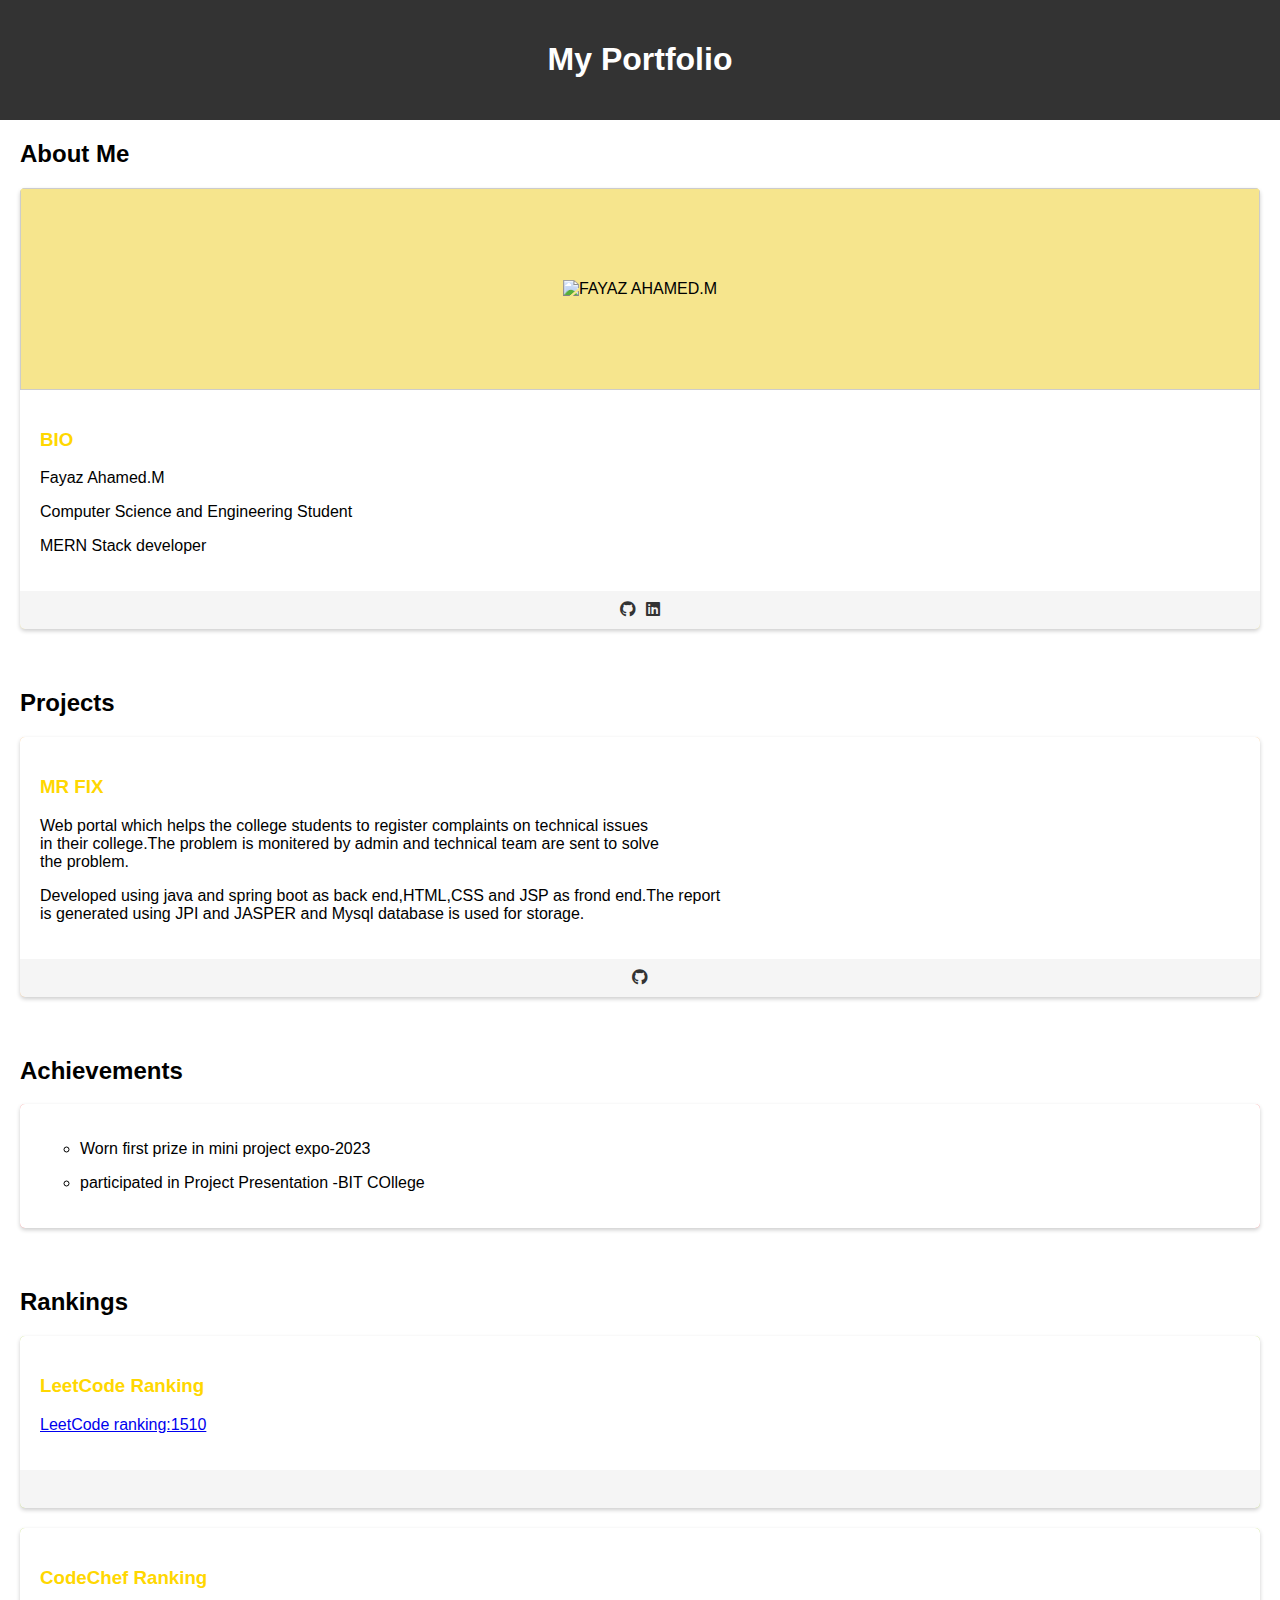
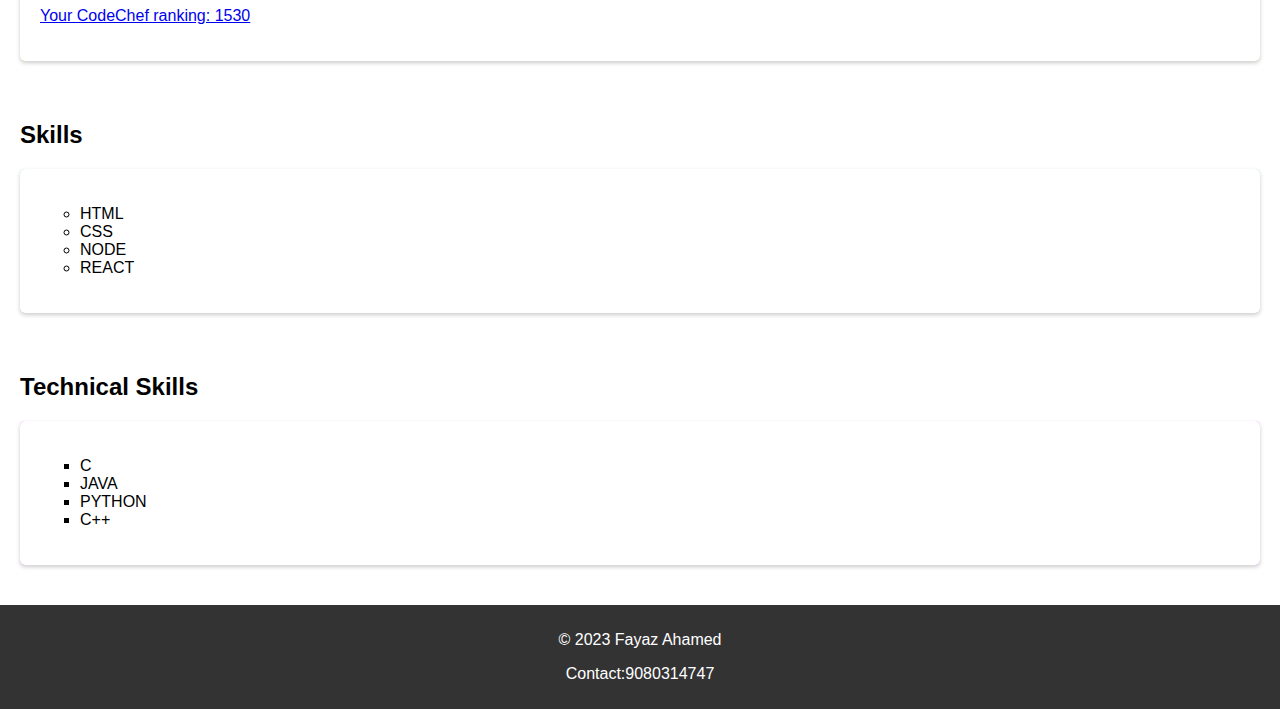
==== index.html @ 4125f0d0 "Update and rename redirect.html to index.html" ====
<!DOCTYPE html>
<html>

<head>
  <title>Portfolio</title>
  <link rel="stylesheet" type="text/css" href="redirect.css">
  <link rel="stylesheet" href="https://cdnjs.cloudflare.com/ajax/libs/font-awesome/5.15.3/css/all.min.css">
</head>

<body>
  <header>
    <h1>My Portfolio</h1>
  </header>

  <section id="about">
    <h2>About Me</h2>
    <div class="card card-about">
      <div class="image-box">
        <img src="C:/Users/DELL/Documents/portfolio/me..jpg" alt="FAYAZ AHAMED.M">
      </div>
      <div class="card-content">
        <h3 style="color:#FFD700;">BIO</h3>
        <p>Fayaz Ahamed.M</p>
        <p>Computer Science and Engineering Student</p>
        <p>MERN Stack developer</p>
      </div>
      <div class="card-icons">
        <a href="https://github.com/Fayaz20" target="_blank"><i class="fab fa-github"></i></a>
        <a href="https://www.linkedin.com/in/fayaz-ahamed-m-9b726a231/" target="_blank"><i
            class="fab fa-linkedin"></i></a>
      </div>
    </div>
  </section>

  <section id="projects">
    <h2>Projects</h2>
    <div class="card card-projects">
      <div class="card-content">
        <h3 style="color:#FFD700;">MR FIX</h3>
        <p>Web portal which helps the college students to register complaints on technical issues<br>
          in their college.The problem is monitered by admin and technical team are sent to solve<br>
          the problem.</p>

        <p>Developed using java and spring boot as back end,HTML,CSS and JSP as frond end.The report<br>
          is generated using JPI and JASPER and Mysql database is used for storage.</p>
      </div>
      <div class="card-icons">
        <a href="https://github.com/your-username/project1" target="_blank"><i class="fab fa-github"></i></a>
      </div>
    </div>
  </section>

  <section id="achievements">
    <h2>Achievements</h2>
    <div class="card card-achievements">
      <div class="card-content">
        <ul style="list-style-type:circle">
          <li>
            <p>Worn first prize in mini project expo-2023</p>
          </li>
          <li>
            <p>participated in Project Presentation -BIT COllege</p>
          </li>
        </ul>
      </div>
    </div>
  </section>

  <section id="rankings">
    <h2>Rankings</h2>
    <div class="card card-rankings">
      <div class="card-content">
        <h3 style="color:#FFD700;">LeetCode Ranking</h3>
        <a href="https://leetcode.com/user4713s/">
          <p>LeetCode ranking:1510</p>
        </a>
      </div>
      <div class="card-icons">
        <a href="https://leetcode.com/user4713s/" target="_blank"><i class="fab fa-leetcode"></i></a>
        <a href="https://www.codechef.com/users/secemcs_049" target="_blank"><i class="fab fa-CodeChef"></i></a>
      </div>
    </div>
    <div class="card card-rankings">
      <div class="card-content">
        <h3 style="color:#FFD700;">CodeChef Ranking</h3>
        <a href="https://www.codechef.com/users/secemcs_049">
          <p>Your CodeChef ranking: 1530</p>
        </a>
      </div>
    </div>
  </section>

  <section id="skills">
    <h2>Skills</h2>
    <div class="card card-skills">
      <div class="card-content">
        <ul style="list-style-type:circle">
          <li>HTML</li>
          <li>CSS</li>
          <li>NODE</li>
          <li>REACT</li>
        </ul>
      </div>
    </div>
  </section>

  <section id="languages">
    <h2>Technical Skills</h2>
    <div class="card card-languages">
      <div class="card-content">
        <ul style="list-style-type:square">
          <li>C</li>
          <li>JAVA</li>
          <li>PYTHON</li>
          <li>C++</li>
        </ul>
      </div>
    </div>
  </section>

  <footer>
    <p>&copy; 2023 Fayaz Ahamed</p>
    <p>Contact:9080314747</p>
  </footer>
</body>

</html>
---- redirect.css ----
/* style.css */

body {
  font-family: Arial, sans-serif;
  margin: 0;
  padding: 0;
}

header {
  background-color: #333;
  color: #fff;
  padding: 20px;
  text-align: center;
}

section {
  padding: 20px;
}

h2 {
  margin-top: 0;
}

.card {
  border: none;
  border-radius: 5px;
  box-shadow: 0 2px 4px rgba(0, 0, 0, 0.2);
  margin-bottom: 20px;
  overflow: hidden;
}

.card-content {
  padding: 20px;
  background-color: #fff;
}

.card-icons {
  display: flex;
  justify-content: center;
  align-items: center;
  background-color: #f5f5f5;
  padding: 10px;
  text-align: center;
}

.card-icons a {
  color: #333;
  margin: 0 5px;
}

.card-icons a:hover {
  color: #000;
}

.card-about {
  background-color: #f6e58d;
}

.card-projects {
  background-color: #ffbe76;
}

.card-achievements {
  background-color: #ff7979;
}

.card-rankings {
  background-color: #badc58;
}

.card-skills {
  background-color: #7ed6df;
}

.card-languages {
  background-color: #e056fd;
}

.image-box {
  display: flex;
  justify-content: center;
  align-items: center;
  background-color: #f6e58d;
  height: 200px;
  border: 1px solid #ccc;
  box-shadow: 0 2px 4px rgba(0, 0, 0, 0.2);
  overflow: hidden;
}

.image-box img {
  max-width: 100%;
  max-height: 100%;
  object-fit: cover;
}

footer {
  background-color: #333;
  color: #fff;
  padding: 10px;
  text-align: center;
}
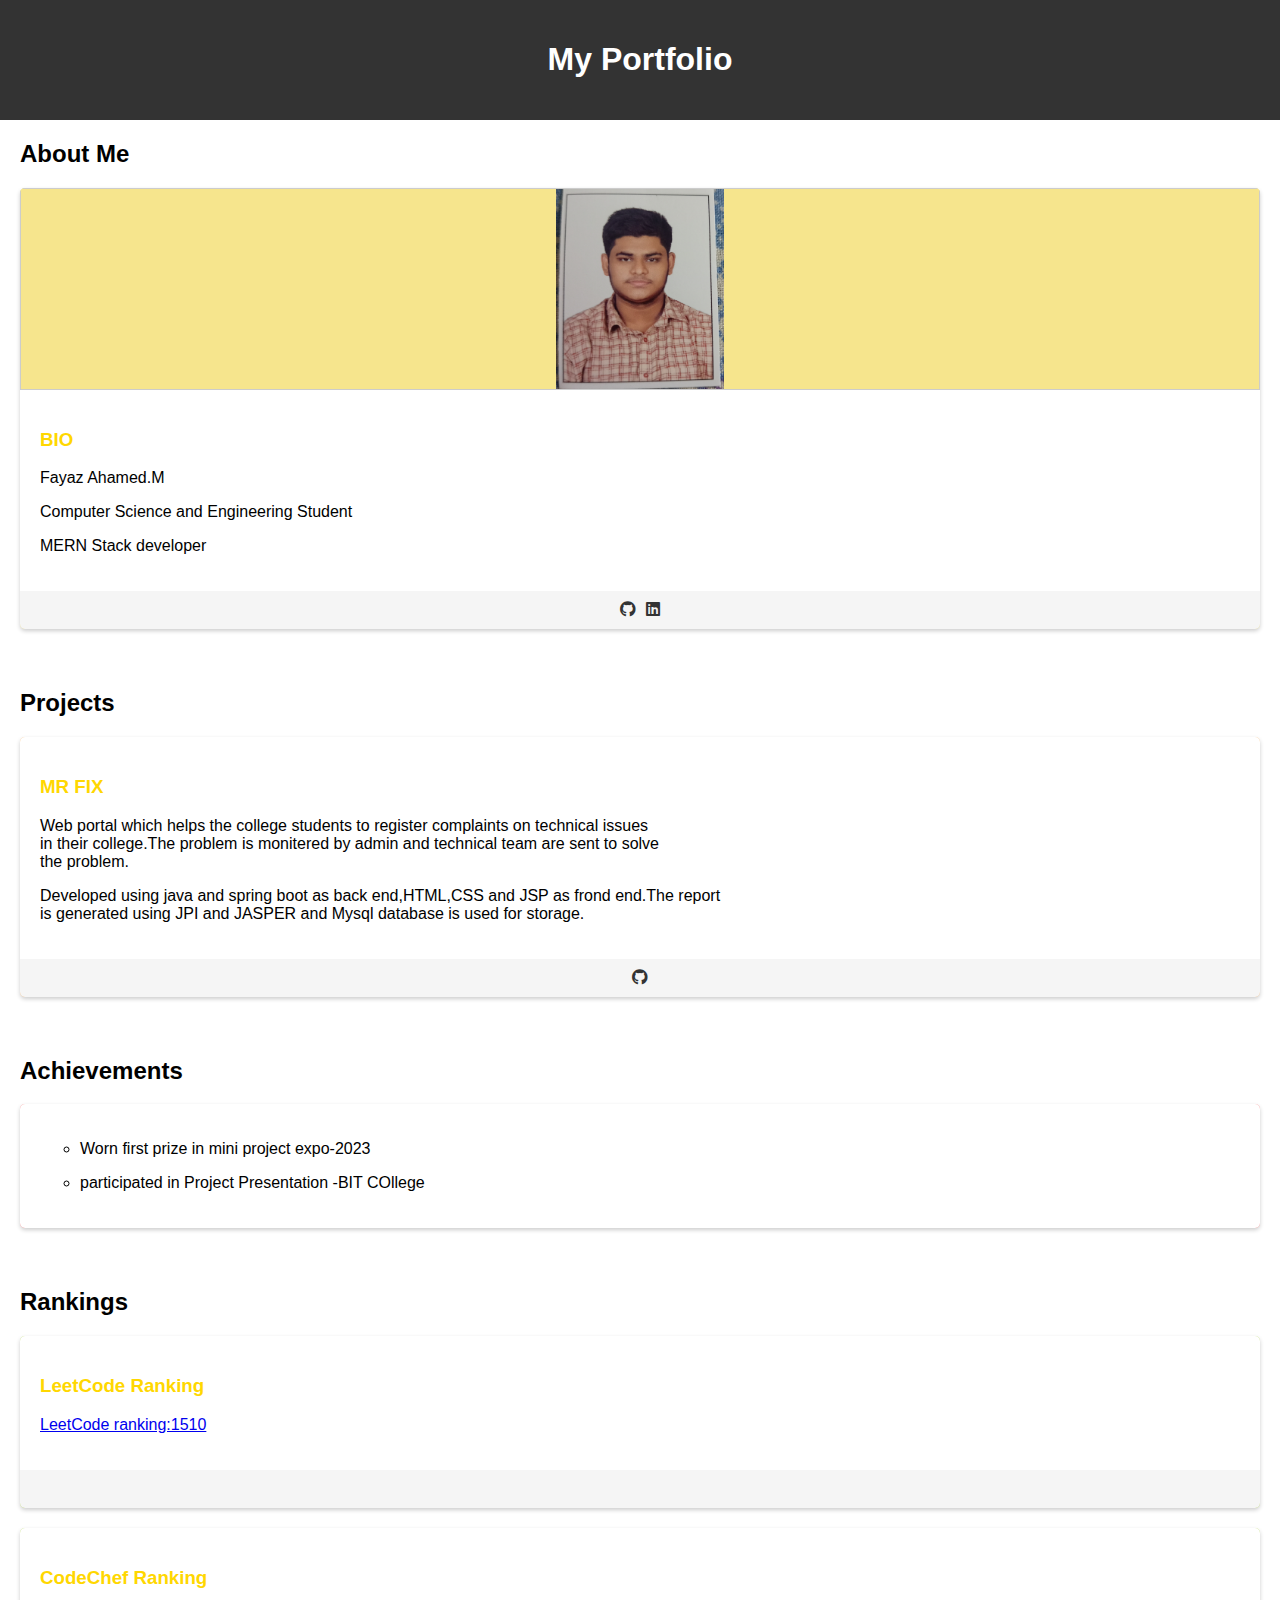
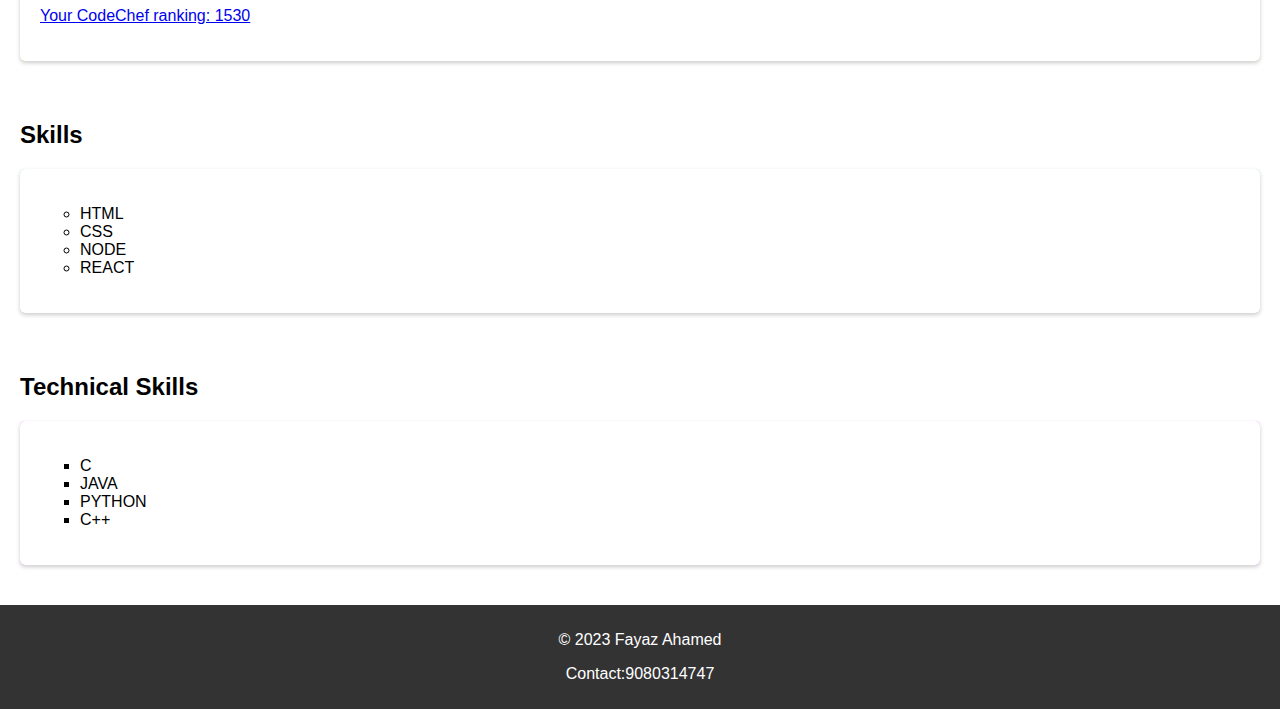
==== commit a30c8d2b: "Update index.html" ====
--- a/index.html
+++ b/index.html
@@ -16,7 +16,7 @@
     <h2>About Me</h2>
     <div class="card card-about">
       <div class="image-box">
-        <img src="C:/Users/DELL/Documents/portfolio/me..jpg" alt="FAYAZ AHAMED.M">
+        <img src="me..jpg" alt="FAYAZ AHAMED.M">
       </div>
       <div class="card-content">
         <h3 style="color:#FFD700;">BIO</h3>
@@ -45,7 +45,7 @@
           is generated using JPI and JASPER and Mysql database is used for storage.</p>
       </div>
       <div class="card-icons">
-        <a href="https://github.com/your-username/project1" target="_blank"><i class="fab fa-github"></i></a>
+        <a href="https://github.com/Fayaz20/MrFix" target="_blank"><i class="fab fa-github"></i></a>
       </div>
     </div>
   </section>
